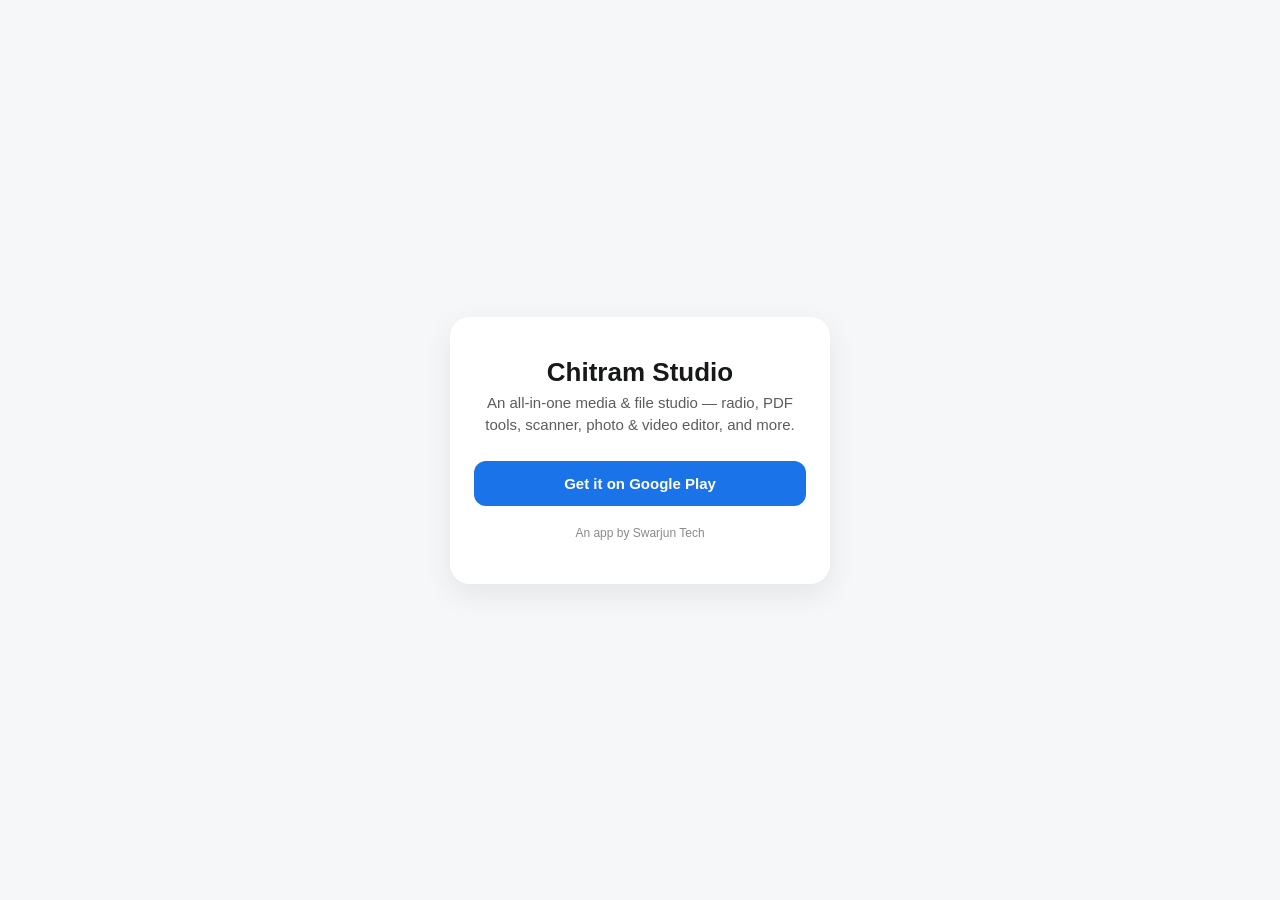
==== chitram-studio.html @ 7807b673 "Add initial Chitram Studio HTML structure" ====
<!doctype html>
<html lang="en">
<head>
  <meta charset="utf-8" />
  <meta name="viewport" content="width=device-width, initial-scale=1" />
  <title>Get Chitram Studio</title>
  <meta name="description" content="Chitram Studio — an all-in-one media & file studio by Swarjun Tech: radio, PDF tools, scanner, photo & video editor, and more." />

  <!-- Link preview (WhatsApp, etc.). Add an og:image once a hosted banner
       exists for a richer card; text-only preview works fine without it. -->
  <meta property="og:title" content="Chitram Studio — by Swarjun Tech" />
  <meta property="og:description" content="Download Chitram Studio for Android." />
  <meta property="og:type" content="website" />

  <style>
    :root { color-scheme: light dark; }
    * { box-sizing: border-box; }
    body {
      margin: 0; min-height: 100vh; display: flex; align-items: center;
      justify-content: center; padding: 24px;
      font-family: -apple-system, BlinkMacSystemFont, "Segoe UI", Roboto, sans-serif;
      background: #f6f7f9; color: #17181a;
    }
    @media (prefers-color-scheme: dark) {
      body { background: #121316; color: #f2f3f5; }
      .card { background: #1c1e22 !important; }
      .btn.secondary { border-color: #3a3d44 !important; color: #f2f3f5 !important; }
    }
    .card {
      background: #fff; border-radius: 20px; padding: 32px 24px; max-width: 380px;
      width: 100%; text-align: center; box-shadow: 0 10px 30px rgba(0,0,0,.08);
    }
    h1 { margin: 8px 0 4px; font-size: 26px; }
    p.tag { margin: 0 0 24px; opacity: .7; font-size: 15px; line-height: 1.5; }
    .btn {
      display: block; width: 100%; padding: 14px 18px; margin: 10px 0;
      border-radius: 12px; text-decoration: none; font-weight: 600; font-size: 15px;
    }
    .btn.primary { background: #1a73e8; color: #fff; }
    .btn.secondary { background: transparent; border: 1.5px solid #d0d3d9; color: #17181a; }
    .note { font-size: 13px; opacity: .6; margin-top: 16px; }
    .by { font-size: 12px; opacity: .5; margin-top: 20px; }
    .hidden { display: none; }
  </style>
</head>
<body>
  <main class="card">
    <h1>Chitram Studio</h1>
    <p class="tag">An all-in-one media &amp; file studio — radio, PDF tools, scanner, photo &amp; video editor, and more.</p>

    <a id="android" class="btn primary hidden" href="#">Get it on Google Play</a>
    <a id="ios" class="btn primary hidden" href="#">Download on the App Store</a>
    <p id="iosSoon" class="note hidden">The iPhone app is coming soon.</p>

    <p class="by">An app by Swarjun Tech</p>
  </main>

  <script>
    // Fill APP_STORE in once the iOS listing is live, e.g.
    // 'https://apps.apple.com/app/chitram-studio/id0000000000'
    var PLAY_STORE = 'https://play.google.com/store/apps/details?id=com.chitramstudio.toolbox';
    var APP_STORE  = '';

    var ua = navigator.userAgent || navigator.vendor || '';
    var isAndroid = /android/i.test(ua);
    // iPadOS 13+ reports as a Mac, so also check for a touch-capable "MacIntel".
    var isIOS = /iphone|ipad|ipod/i.test(ua) ||
                (navigator.platform === 'MacIntel' && navigator.maxTouchPoints > 1);

    function show(id) { document.getElementById(id).classList.remove('hidden'); }

    if (isAndroid) {
      // Auto-forward Android visitors straight to Play.
      location.replace(PLAY_STORE);
      document.getElementById('android').href = PLAY_STORE;
      show('android');
    } else if (isIOS) {
      if (APP_STORE) {
        location.replace(APP_STORE);
        document.getElementById('ios').href = APP_STORE;
        show('ios');
      } else {
        show('iosSoon'); // listing not live yet — don't hand out a dead link
      }
    } else {
      // Desktop / unknown: show whatever store links exist, no auto-redirect.
      document.getElementById('android').href = PLAY_STORE;
      show('android');
      if (APP_STORE) {
        document.getElementById('ios').href = APP_STORE;
        document.getElementById('ios').className = 'btn secondary';
        show('ios');
      }
    }
  </script>
</body>
</html>
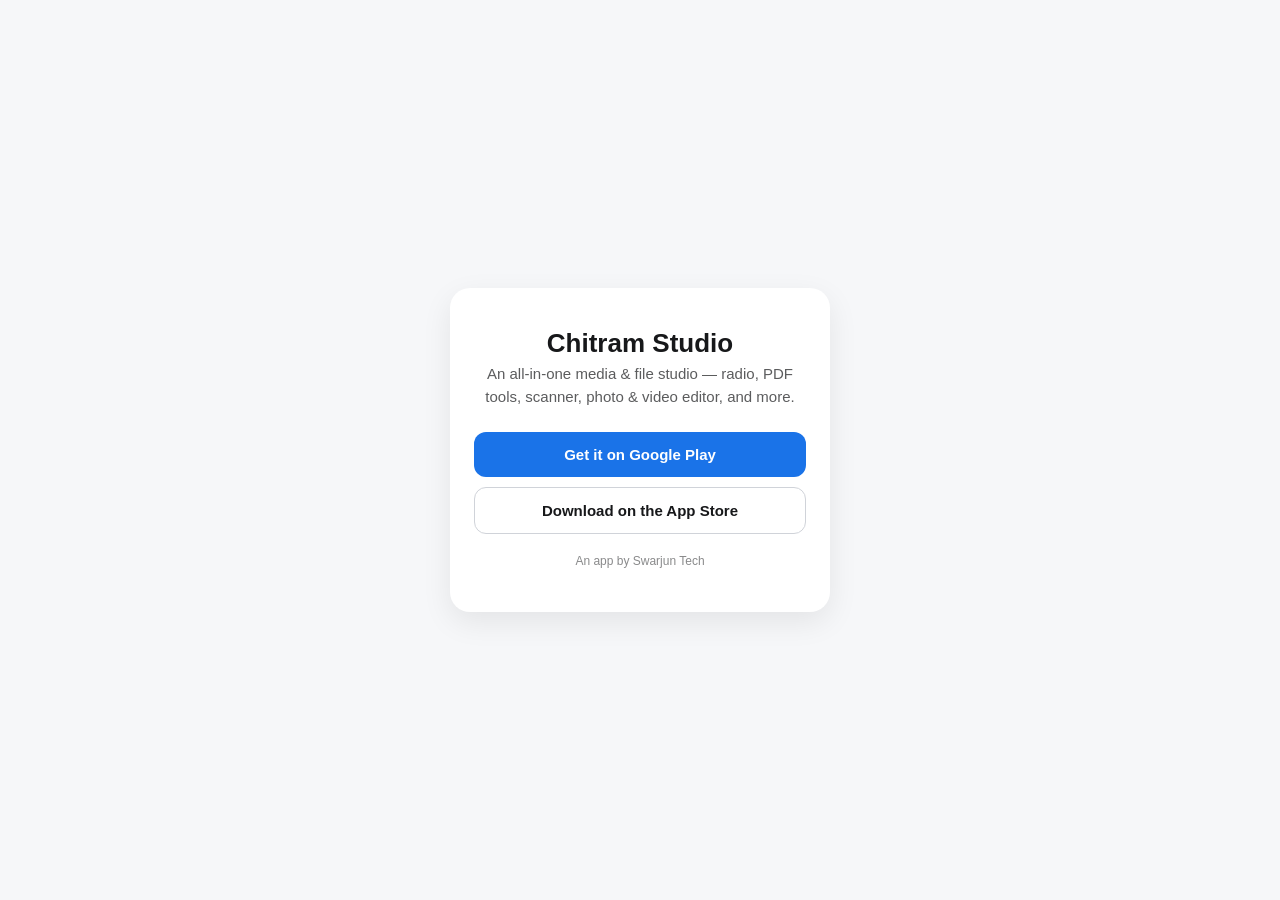
==== commit 5c8ed4ef: "Update app description and store links in HTML" ====
--- a/chitram-studio.html
+++ b/chitram-studio.html
@@ -1,4 +1,22 @@
 <!doctype html>
+<!--
+  Chitram Studio — "Get the app" smart link (sends Android visitors to Google Play and
+  iPhone/iPad visitors to the App Store, and shows both buttons on desktop)
+
+  CANONICAL SOURCE: this file, in the Kotlin/Android project
+    ChitramStudioNew/docs/chitram-studio.html
+  Edit it here first, then copy it to the hosting repo. There is ONE copy, not one per app:
+  neither app bundles this page; both only link to the hosted URL below.
+
+  HOSTED AT (GitHub Pages, repo swarjun/chitramstudio):
+    https://swarjun.github.io/chitramstudio/chitram-studio.html
+
+  DO NOT RENAME OR MOVE THIS PAGE. Its URL is printed as the "Chitram Studio" footer link in
+  PDFs already shared by users, and is hard-coded in both apps:
+    Android: app/src/main/java/com/chitramstudio/pdftools/PdfPageArranger.kt (DOWNLOAD_URL)
+    Flutter (iOS/Windows): chitram-studio-windows/lib/features/pdf_tools/services/pdf_operations.dart
+  Store links live in the script below (PLAY_STORE, APP_STORE).
+-->
 <html lang="en">
 <head>
   <meta charset="utf-8" />
@@ -9,7 +27,7 @@
   <!-- Link preview (WhatsApp, etc.). Add an og:image once a hosted banner
        exists for a richer card; text-only preview works fine without it. -->
   <meta property="og:title" content="Chitram Studio — by Swarjun Tech" />
-  <meta property="og:description" content="Download Chitram Studio for Android." />
+  <meta property="og:description" content="Download Chitram Studio for Android and iPhone." />
   <meta property="og:type" content="website" />
 
   <style>
@@ -56,10 +74,9 @@
   </main>
 
   <script>
-    // Fill APP_STORE in once the iOS listing is live, e.g.
-    // 'https://apps.apple.com/app/chitram-studio/id0000000000'
+    // Region-neutral App Store URL (no /in/), so each visitor lands on their own country's store.
     var PLAY_STORE = 'https://play.google.com/store/apps/details?id=com.chitramstudio.toolbox';
-    var APP_STORE  = '';
+    var APP_STORE  = 'https://apps.apple.com/app/chitram-studio-media-tools/id6814724630';
 
     var ua = navigator.userAgent || navigator.vendor || '';
     var isAndroid = /android/i.test(ua);
